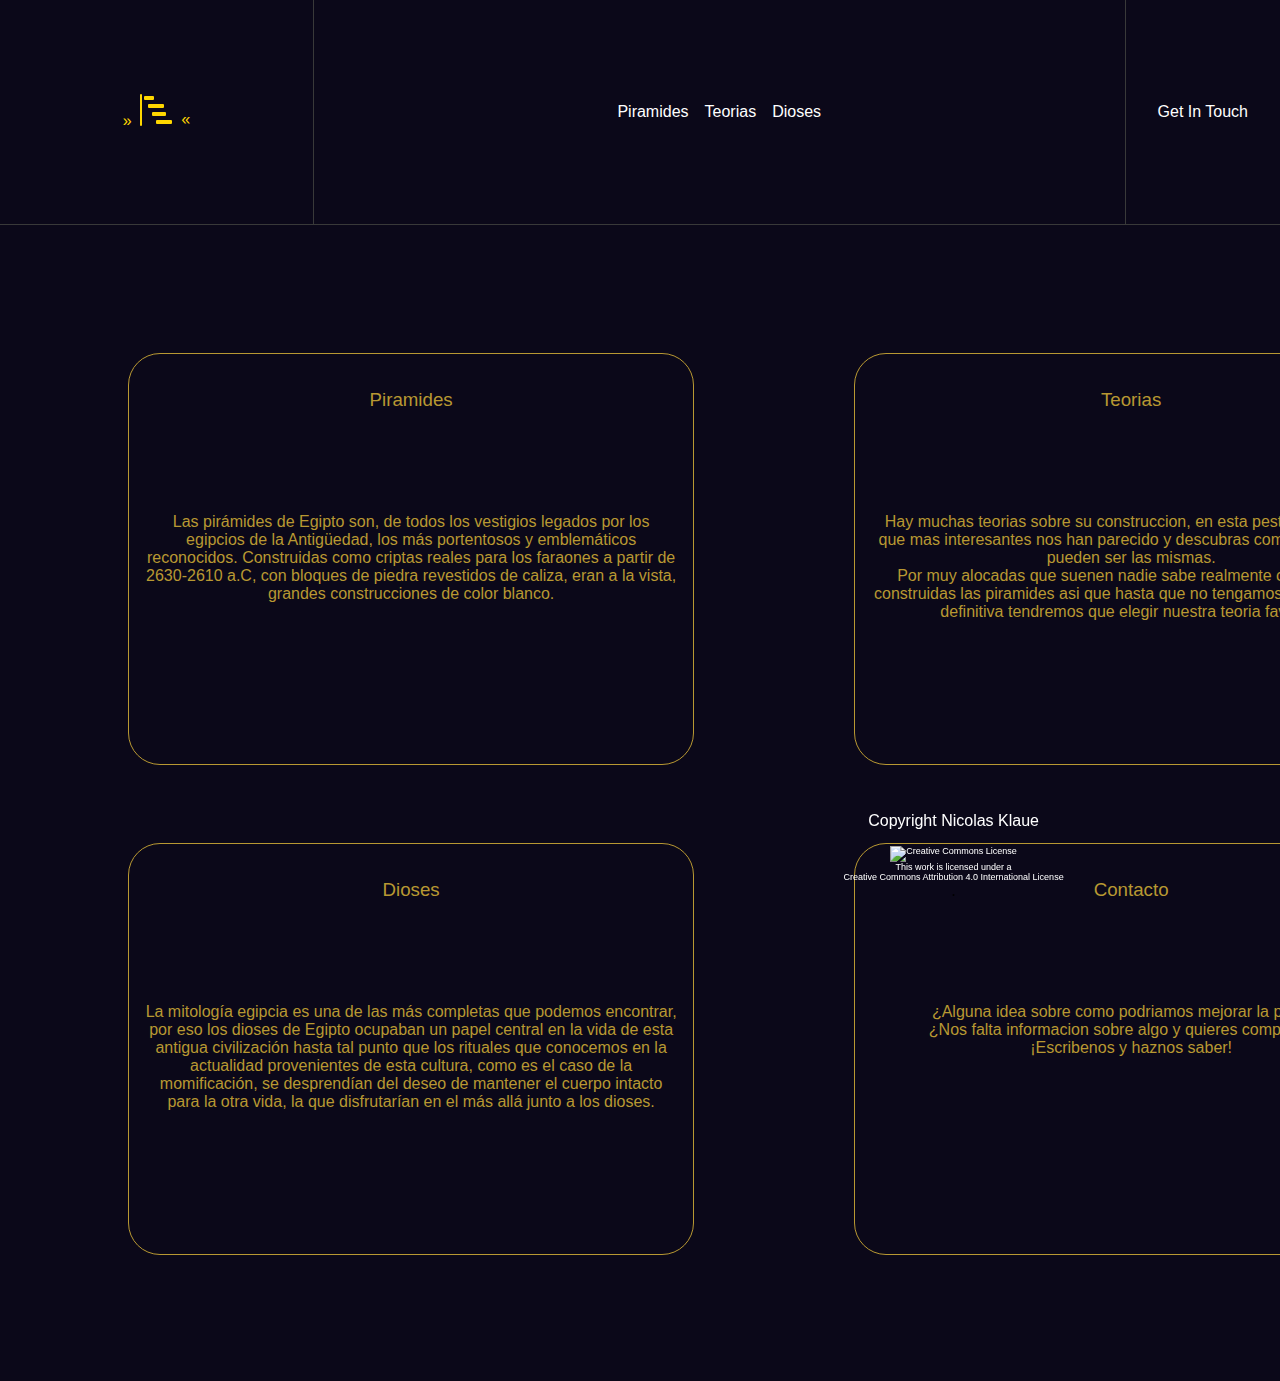
==== PracticaFinal/HTML/Index.html @ 52274de1 "Finished Index text" ====
<!doctype html>
<html lang="es">

<head>
    <title>Piramides</title>
    <!-- Required meta tags -->
    <meta charset="utf-8">
    <meta name="viewport" content="width=device-width, initial-scale=1, shrink-to-fit=no">

    <!-- Bootstrap CSS v5.2.1 -->
    <link href="https://cdn.jsdelivr.net/npm/bootstrap@5.2.1/dist/css/bootstrap.min.css" rel="stylesheet"
        integrity="sha384-iYQeCzEYFbKjA/T2uDLTpkwGzCiq6soy8tYaI1GyVh/UjpbCx/TYkiZhlZB6+fzT" crossorigin="anonymous">
    <link rel="stylesheet" href="../CSS/Master.css">
</head>

<body>
    <header>
    </header>
    <main>
        <div class="index">
            <a href="Piramides.html">
                <div class="IndexCard">
                    <h3>Piramides</h3>
                    <img src="" alt="" class="IndexImg">
                    <p class="IndexText">Las pirámides de Egipto son, de todos los vestigios legados por los egipcios de la Antigüedad, los más portentosos y emblemáticos reconocidos. Construidas como criptas reales para los faraones a partir de 2630-2610 a.C, con bloques de piedra revestidos de caliza, eran a la vista, grandes construcciones de color blanco.</p>
                </div>
            </a>
            <a href="Teorias.html">
                <div class="IndexCard">
                    <h3>Teorias</h3>
                    <img src="" alt="" class="IndexImg">
                    <p class="IndexText">Hay muchas teorias sobre su construccion, en esta pestaña veras las que mas interesantes nos han parecido y descubras como de alocadas pueden ser las mismas. <br> Por muy alocadas que suenen nadie sabe realmente como fueron construidas las piramides asi que hasta que no tengamos una respuesta definitiva tendremos que elegir nuestra teoria favorita.</p>
                </div>
            </a>
            <a href="Dioses.html">
                <div class="IndexCard">
                    <h3>Dioses</h3>
                    <img src="" alt="" class="IndexImg">
                    <p class="IndexText">La mitología egipcia es una de las más completas que podemos encontrar, por eso los dioses de Egipto ocupaban un papel central en la vida de esta antigua civilización hasta tal punto que los rituales que conocemos en la actualidad provenientes de esta cultura, como es el caso de la momificación, se desprendían del deseo de mantener el cuerpo intacto para la otra vida, la que disfrutarían en el más allá junto a los dioses.
                    </p>
                </div>
            </a>
            <a href="Contacto.html">
                <div class="IndexCard">
                    <h3>Contacto</h3>
                    <img src="" alt="" class="IndexImg">
                    <p class="IndexText">¿Alguna idea sobre como podriamos mejorar la pagina?
                        <br>
                        ¿Nos falta informacion sobre algo y quieres completarla?
                        <br>
                        ¡Escribenos y haznos saber!
                    </p>
                </div>
            </a>
        </div>
    </main>
    <footer></footer>
    <script src="https://cdn.jsdelivr.net/npm/@popperjs/core@2.11.6/dist/umd/popper.min.js"
        integrity="sha384-oBqDVmMz9ATKxIep9tiCxS/Z9fNfEXiDAYTujMAeBAsjFuCZSmKbSSUnQlmh/jp3" crossorigin="anonymous">
        </script>

    <script src="https://cdn.jsdelivr.net/npm/bootstrap@5.2.1/dist/js/bootstrap.min.js"
        integrity="sha384-7VPbUDkoPSGFnVtYi0QogXtr74QeVeeIs99Qfg5YCF+TidwNdjvaKZX19NZ/e6oz" crossorigin="anonymous">
        </script>
    <script src="../JS/Main.js"></script>
</body>

</html>
---- PracticaFinal/CSS/Master.css ----
:root{
    --border-color: rgb(57, 57, 57);
    --bg-color: rgb(11, 8, 25);
}
body{
    display: flex;
    flex-direction: column;
    background: var(--bg-color);
    margin: 0px;
    width: 100vw;
    overflow-x: hidden;
}
.navbar{
    display: flex;
    width: 100%;
    box-sizing: border-box;
}
.nav-section{
    height: 10rem;
    border-bottom: 1px solid var(--border-color);
    display: flex;
    justify-content: center;
    align-items: center;
    padding: 2rem;
    gap: 1rem;
}

.nav-section.Logo{
    flex: 1;
    border-right: 1px solid var(--border-color);
}
.nav-section.Pages{
    flex: 3;
    border-right: 1px solid var(--border-color);
}
.nav-active svg, .nav-active a{
    color: gold;
}
.nav-active *::before{
    display: inline-block;
    content:" » ";
    font-weight: 400;
    font-size: inherit;
}
.nav-active *::after{
    display: inline-block;
    content:" » ";
    font-weight: 400;
    transform: rotate(180deg);
    font-size: inherit;
}
a:hover{
    color: white;
}
.OnlySX {
    display:none;
    }
h1, h2, h3, h4, h5, a, p, span, svg,label,input{
    font-family: "Rubik",sans-serif;
    text-decoration: none;
    font-weight: 400;
    color:white;
    cursor: default;
}
.card{
    background-color: rgb(42, 40, 49);
    padding: 1rem;
}
.footer-div{
    position: fixed;
    display: flex;
    width: 99vw;
    bottom: 0;
    flex-direction: column;
    padding: 0 25vw 0 25vw;
    text-align: center;
}
.footer-div .Text{
    width: 75%;
    align-self: center;
    font-size:xx-small;
    color: white;
    text-decoration: none;
}
.footer-div .Title{
    width: 75%;
    align-self: center;
}
.Piramide{
    position: absolute;
    bottom: 0vh;
    display: flex;
    flex-direction: column;
    width: 100%;
    justify-content: center;
    align-items: center;

}
.Piso.Primero{
    width: 100vw;
}
.Piso.Segundo{
    width: 66vw;
}
.Piso.Tercero{
    width: 33vw;
}
.Piso{
    height: 15vh;
    display: flex;
    flex: auto;
}
.floor{
    width: 100vw;
    height: 5vh;
    background-color:chocolate;
}
.Celula{
    border: 1px dotted black;
    background-color: rgb(68, 67, 5);
    flex: auto;
}
.Cartas{
    width: 90vw;
    display: grid;
    margin: auto;
    grid-template-columns: repeat(auto-fit,minmax(calc(50rem/2.2),1fr));
    gap: 2em;
}
.Carta{
    text-align: center;
    margin: auto;
    height:50rem;
    background-color:#d4af37;
    border: solid 2.5px #5a4b18;
    aspect-ratio: 1/2.2;
    border-radius: 2rem;
    transition: 1.3s;
    transform:rotateY(0deg);
}
.Carta:hover{
    transform:rotateY(180deg);
}
.Carta:hover *{
    transform: rotateY(180deg);
    transition-delay: 0.5s;
}
.Carta *{
    color: black;
    transform:rotateY(270deg);
    transition: 0.5s;
    padding: 1rem;
}
.Carta img{
    width: 90%;
}
.index {
    display: grid;
    width: 100%;
    height: 100vh;
    padding: 10%;
    justify-content: center;
    column-gap: 10rem;
    row-gap: 5rem;
    grid-template: ". .";
}
.IndexCard{
    text-align: center;
    border: 0.5px #b89832 solid;
    border-radius: 2rem;
    height: 100%;
}
.IndexCard *{
    padding: 1rem;
}
.index .IndexCard *{
    color: #b89832;
}
@media (max-width: 767px) {
    .nav-section.GIT,.nav-section.Socials {
    display: none;
    }
    .OnlySX {
    display:block;
    }
    .nav-section.Logo {
    justify-content: left;
    }
    .nav-section {
    flex-direction: column;
    justify-content: center;
    flex-wrap: wrap;
    }
    .footer-div{
        position: relative;
    }
}
/* *{
    outline: green 1px solid;
} */
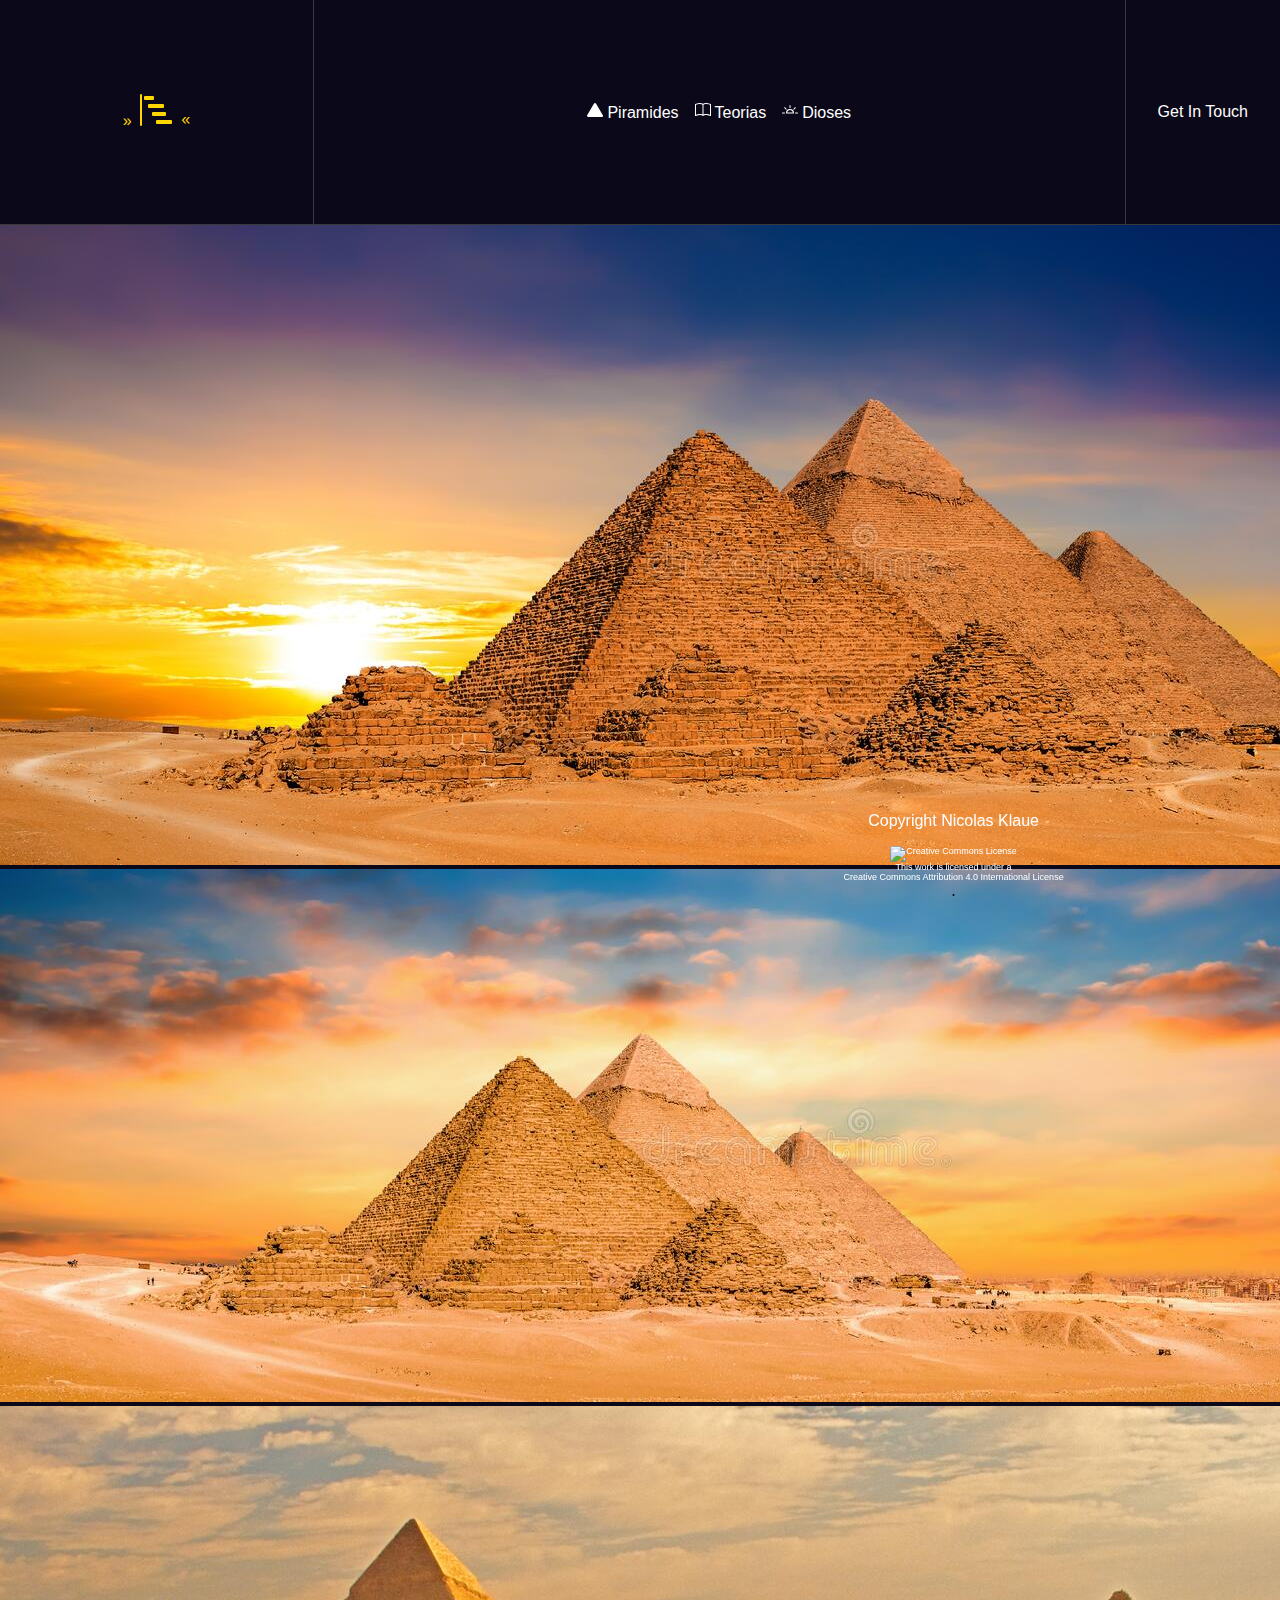
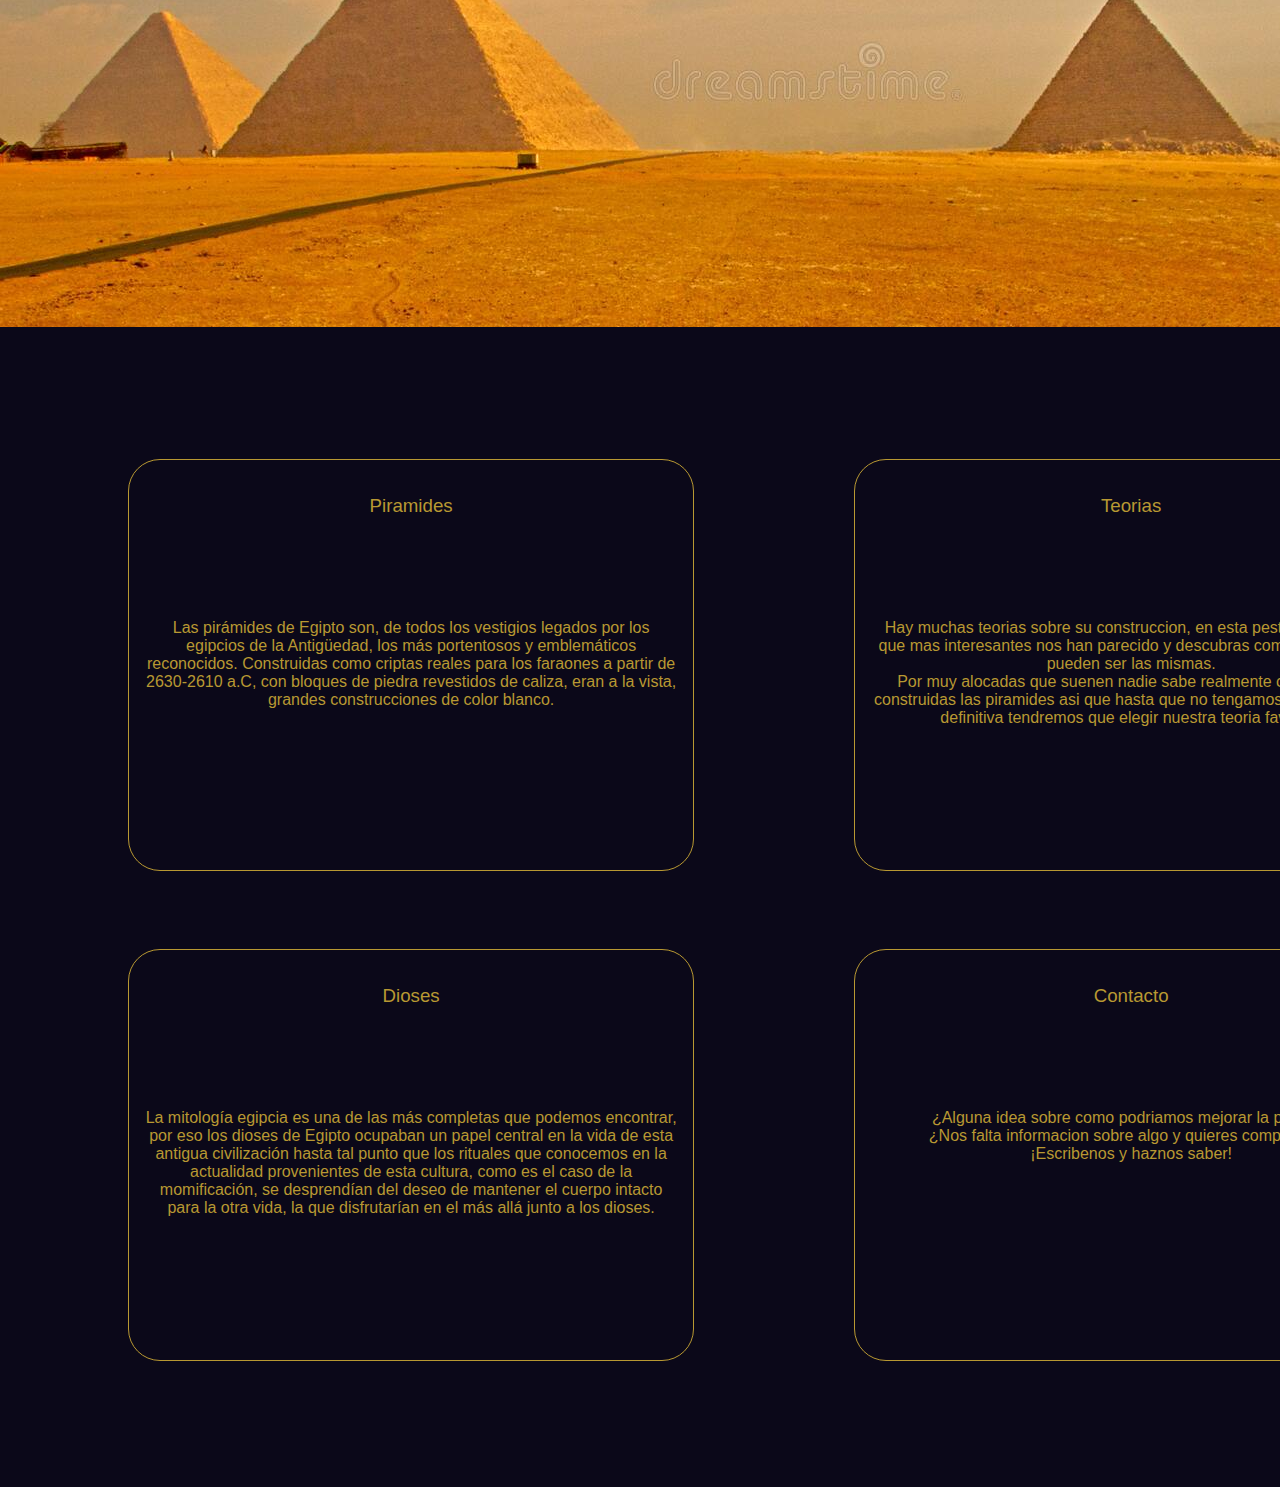
==== commit 27301397: "icons,pyramids,beginning carousel" ====
--- a/PracticaFinal/HTML/Index.html
+++ b/PracticaFinal/HTML/Index.html
@@ -17,41 +17,69 @@
     <header>
     </header>
     <main>
-        <div class="index">
-            <a href="Piramides.html">
-                <div class="IndexCard">
-                    <h3>Piramides</h3>
-                    <img src="" alt="" class="IndexImg">
-                    <p class="IndexText">Las pirámides de Egipto son, de todos los vestigios legados por los egipcios de la Antigüedad, los más portentosos y emblemáticos reconocidos. Construidas como criptas reales para los faraones a partir de 2630-2610 a.C, con bloques de piedra revestidos de caliza, eran a la vista, grandes construcciones de color blanco.</p>
+        <div id="--carousel">
+            <div id="carouselExampleSlidesOnly" class="carousel slide" data-ride="carousel">
+                <div class="carousel-inner">
+                  <div class="carousel-item active">
+                    <img class="d-block w-100" src="/PracticaFinal/src/Pyramides1.jpg" alt="First slide">
+                  </div>
+                  <div class="carousel-item">
+                    <img class="d-block w-100" src="/PracticaFinal/src/Pyramides2.jpg" alt="Second slide">
+                  </div>
+                  <div class="carousel-item">
+                    <img class="d-block w-100" src="/PracticaFinal/src/Pyramides3.jpg" alt="Third slide">
+                  </div>
                 </div>
-            </a>
-            <a href="Teorias.html">
-                <div class="IndexCard">
-                    <h3>Teorias</h3>
-                    <img src="" alt="" class="IndexImg">
-                    <p class="IndexText">Hay muchas teorias sobre su construccion, en esta pestaña veras las que mas interesantes nos han parecido y descubras como de alocadas pueden ser las mismas. <br> Por muy alocadas que suenen nadie sabe realmente como fueron construidas las piramides asi que hasta que no tengamos una respuesta definitiva tendremos que elegir nuestra teoria favorita.</p>
-                </div>
-            </a>
-            <a href="Dioses.html">
-                <div class="IndexCard">
-                    <h3>Dioses</h3>
-                    <img src="" alt="" class="IndexImg">
-                    <p class="IndexText">La mitología egipcia es una de las más completas que podemos encontrar, por eso los dioses de Egipto ocupaban un papel central en la vida de esta antigua civilización hasta tal punto que los rituales que conocemos en la actualidad provenientes de esta cultura, como es el caso de la momificación, se desprendían del deseo de mantener el cuerpo intacto para la otra vida, la que disfrutarían en el más allá junto a los dioses.
-                    </p>
-                </div>
-            </a>
-            <a href="Contacto.html">
-                <div class="IndexCard">
-                    <h3>Contacto</h3>
-                    <img src="" alt="" class="IndexImg">
-                    <p class="IndexText">¿Alguna idea sobre como podriamos mejorar la pagina?
-                        <br>
-                        ¿Nos falta informacion sobre algo y quieres completarla?
-                        <br>
-                        ¡Escribenos y haznos saber!
-                    </p>
-                </div>
-            </a>
+              </div>
+        </div>
+        <div id="cards">
+            <div class="index">
+                <a href="Piramides.html">
+                    <div class="IndexCard">
+                        <h3>Piramides</h3>
+                        <img src="" alt="" class="IndexImg">
+                        <p class="IndexText">Las pirámides de Egipto son, de todos los vestigios legados por los
+                            egipcios de la Antigüedad, los más portentosos y emblemáticos reconocidos. Construidas como
+                            criptas reales para los faraones a partir de 2630-2610 a.C, con bloques de piedra revestidos
+                            de caliza, eran a la vista, grandes construcciones de color blanco.</p>
+                    </div>
+                </a>
+                <a href="Teorias.html">
+                    <div class="IndexCard">
+                        <h3>Teorias</h3>
+                        <img src="" alt="" class="IndexImg">
+                        <p class="IndexText">Hay muchas teorias sobre su construccion, en esta pestaña veras las que mas
+                            interesantes nos han parecido y descubras como de alocadas pueden ser las mismas. <br> Por
+                            muy alocadas que suenen nadie sabe realmente como fueron construidas las piramides asi que
+                            hasta que no tengamos una respuesta definitiva tendremos que elegir nuestra teoria favorita.
+                        </p>
+                    </div>
+                </a>
+                <a href="Dioses.html">
+                    <div class="IndexCard">
+                        <h3>Dioses</h3>
+                        <img src="" alt="" class="IndexImg">
+                        <p class="IndexText">La mitología egipcia es una de las más completas que podemos encontrar, por
+                            eso los dioses de Egipto ocupaban un papel central en la vida de esta antigua civilización
+                            hasta tal punto que los rituales que conocemos en la actualidad provenientes de esta
+                            cultura, como es el caso de la momificación, se desprendían del deseo de mantener el cuerpo
+                            intacto para la otra vida, la que disfrutarían en el más allá junto a los dioses.
+                        </p>
+                    </div>
+                </a>
+                <a href="Contacto.html">
+                    <div class="IndexCard">
+                        <h3>Contacto</h3>
+                        <img src="" alt="" class="IndexImg">
+                        <p class="IndexText">¿Alguna idea sobre como podriamos mejorar la pagina?
+                            <br>
+                            ¿Nos falta informacion sobre algo y quieres completarla?
+                            <br>
+                            ¡Escribenos y haznos saber!
+                        </p>
+                    </div>
+                </a>
+            </div>
         </div>
     </main>
     <footer></footer>
--- a/PracticaFinal/CSS/Master.css
+++ b/PracticaFinal/CSS/Master.css
@@ -33,7 +33,7 @@
     flex: 3;
     border-right: 1px solid var(--border-color);
 }
-.nav-active svg, .nav-active a{
+.nav-active *{
     color: gold;
 }
 .nav-active *::before{
@@ -135,21 +135,23 @@
     border: solid 2.5px #5a4b18;
     aspect-ratio: 1/2.2;
     border-radius: 2rem;
-    transition: 1.3s;
+    transition: 1s;
     transform:rotateY(0deg);
+    transition-timing-function: linear;
 }
 .Carta:hover{
     transform:rotateY(180deg);
 }
 .Carta:hover *{
     transform: rotateY(180deg);
-    transition-delay: 0.5s;
+    transition-delay: calc(1s/2);
 }
 .Carta *{
     color: black;
-    transform:rotateY(270deg);
-    transition: 0.5s;
+    transform:rotateY(90deg);
+    transition: calc(1s/2);
     padding: 1rem;
+    transition-timing-function: linear;
 }
 .Carta img{
     width: 90%;
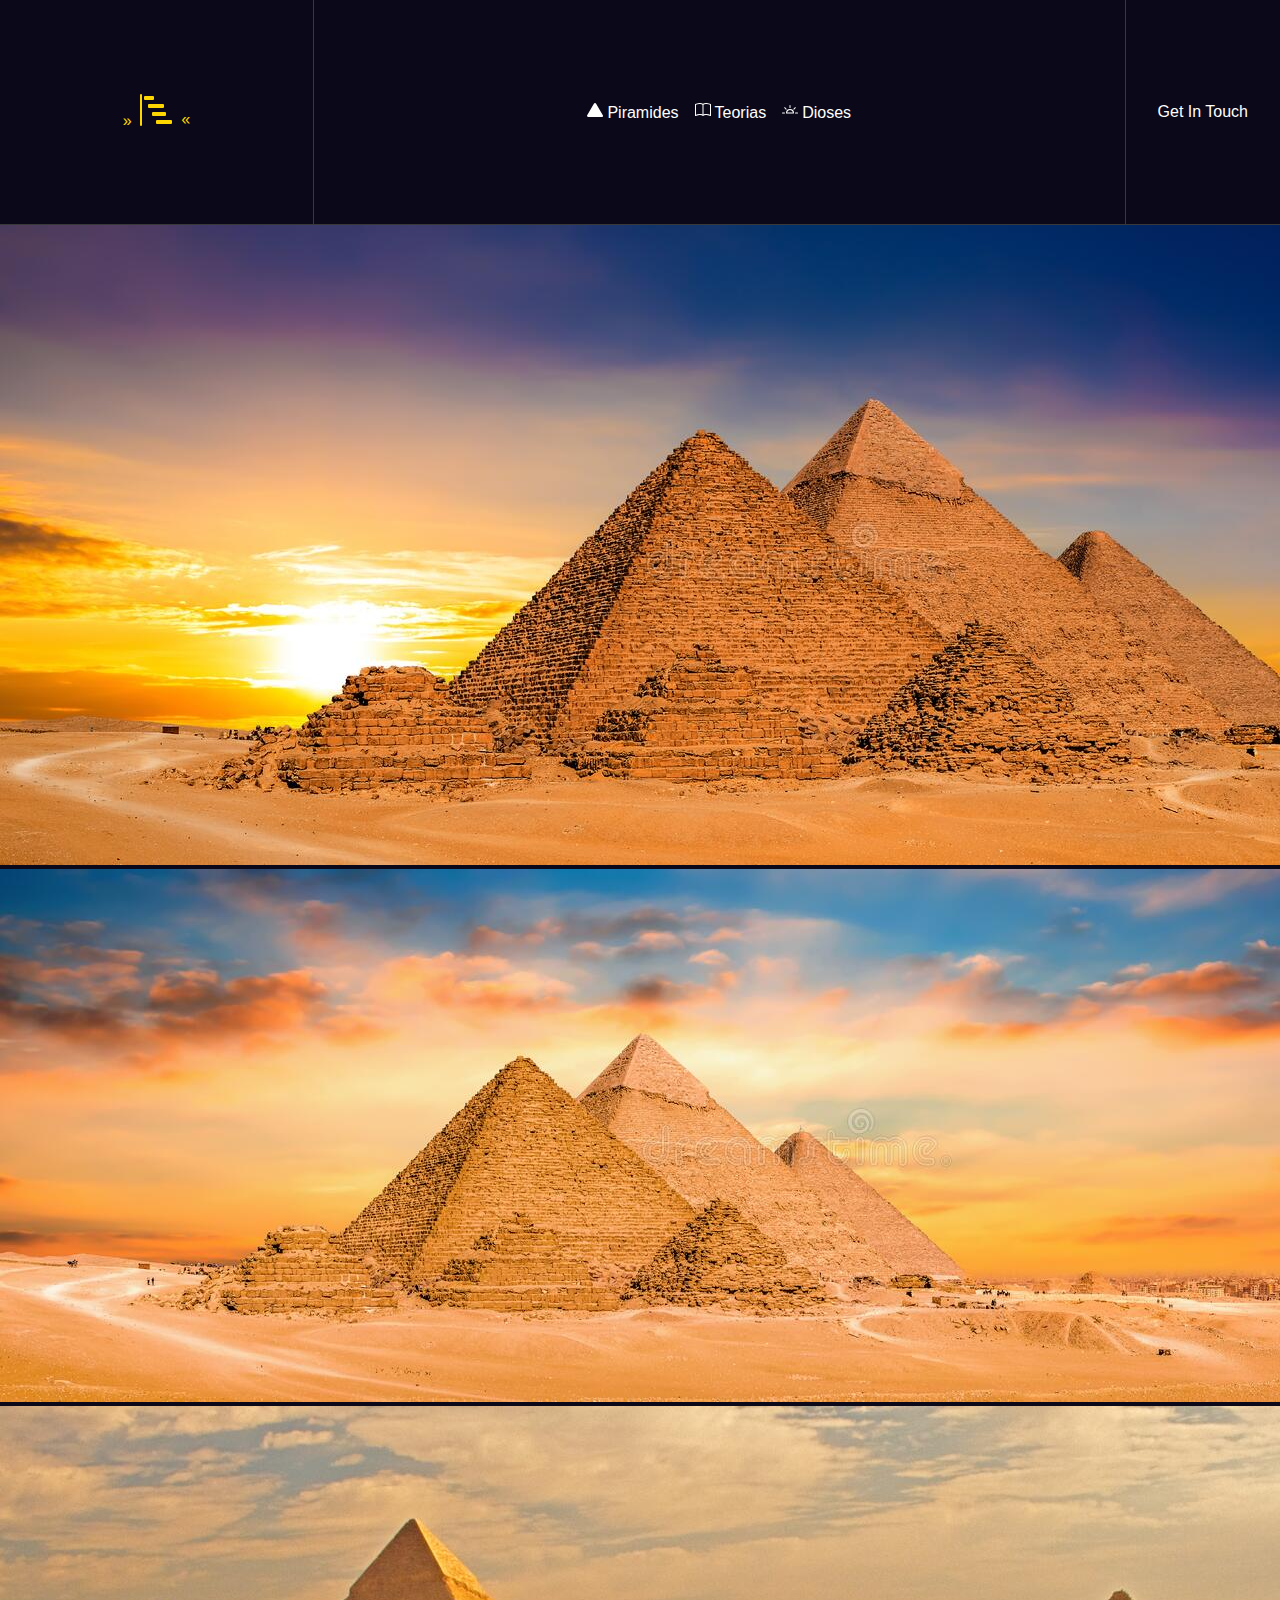
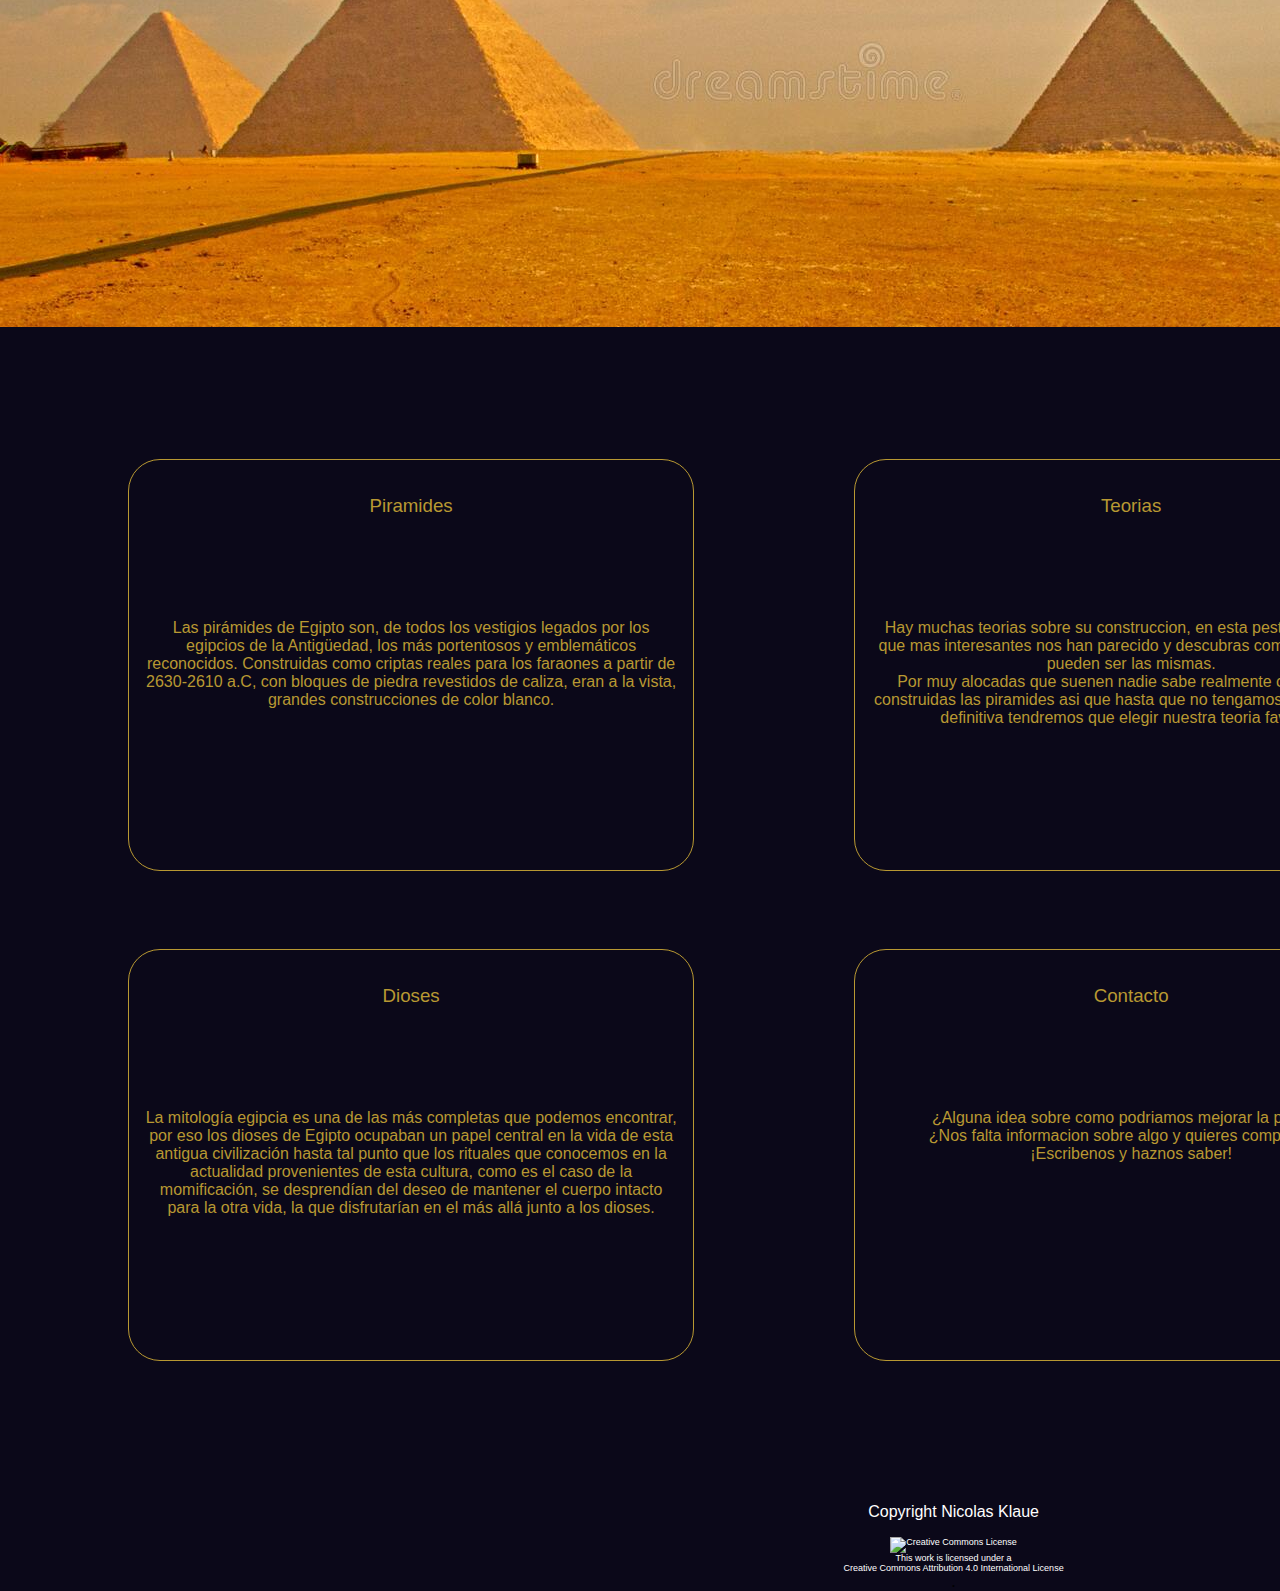
==== commit 39ee2c3f: "a" ====
--- a/PracticaFinal/HTML/Index.html
+++ b/PracticaFinal/HTML/Index.html
@@ -18,7 +18,7 @@
     </header>
     <main>
         <div id="--carousel">
-            <div id="carouselExampleSlidesOnly" class="carousel slide" data-ride="carousel">
+            <div id="myCarousel" class="carousel slide" data-ride="carousel">
                 <div class="carousel-inner">
                   <div class="carousel-item active">
                     <img class="d-block w-100" src="/PracticaFinal/src/Pyramides1.jpg" alt="First slide">
@@ -90,7 +90,9 @@
     <script src="https://cdn.jsdelivr.net/npm/bootstrap@5.2.1/dist/js/bootstrap.min.js"
         integrity="sha384-7VPbUDkoPSGFnVtYi0QogXtr74QeVeeIs99Qfg5YCF+TidwNdjvaKZX19NZ/e6oz" crossorigin="anonymous">
         </script>
+  <script src="//code.jquery.com/jquery.js"></script>
     <script src="../JS/Main.js"></script>
+    <script src="../JS/Carousel.js"></script>
 </body>
 
 </html>--- a/PracticaFinal/CSS/Master.css
+++ b/PracticaFinal/CSS/Master.css
@@ -67,7 +67,7 @@
     padding: 1rem;
 }
 .footer-div{
-    position: fixed;
+    position: relative;
     display: flex;
     width: 99vw;
     bottom: 0;
@@ -193,9 +193,6 @@
     justify-content: center;
     flex-wrap: wrap;
     }
-    .footer-div{
-        position: relative;
-    }
 }
 /* *{
     outline: green 1px solid;
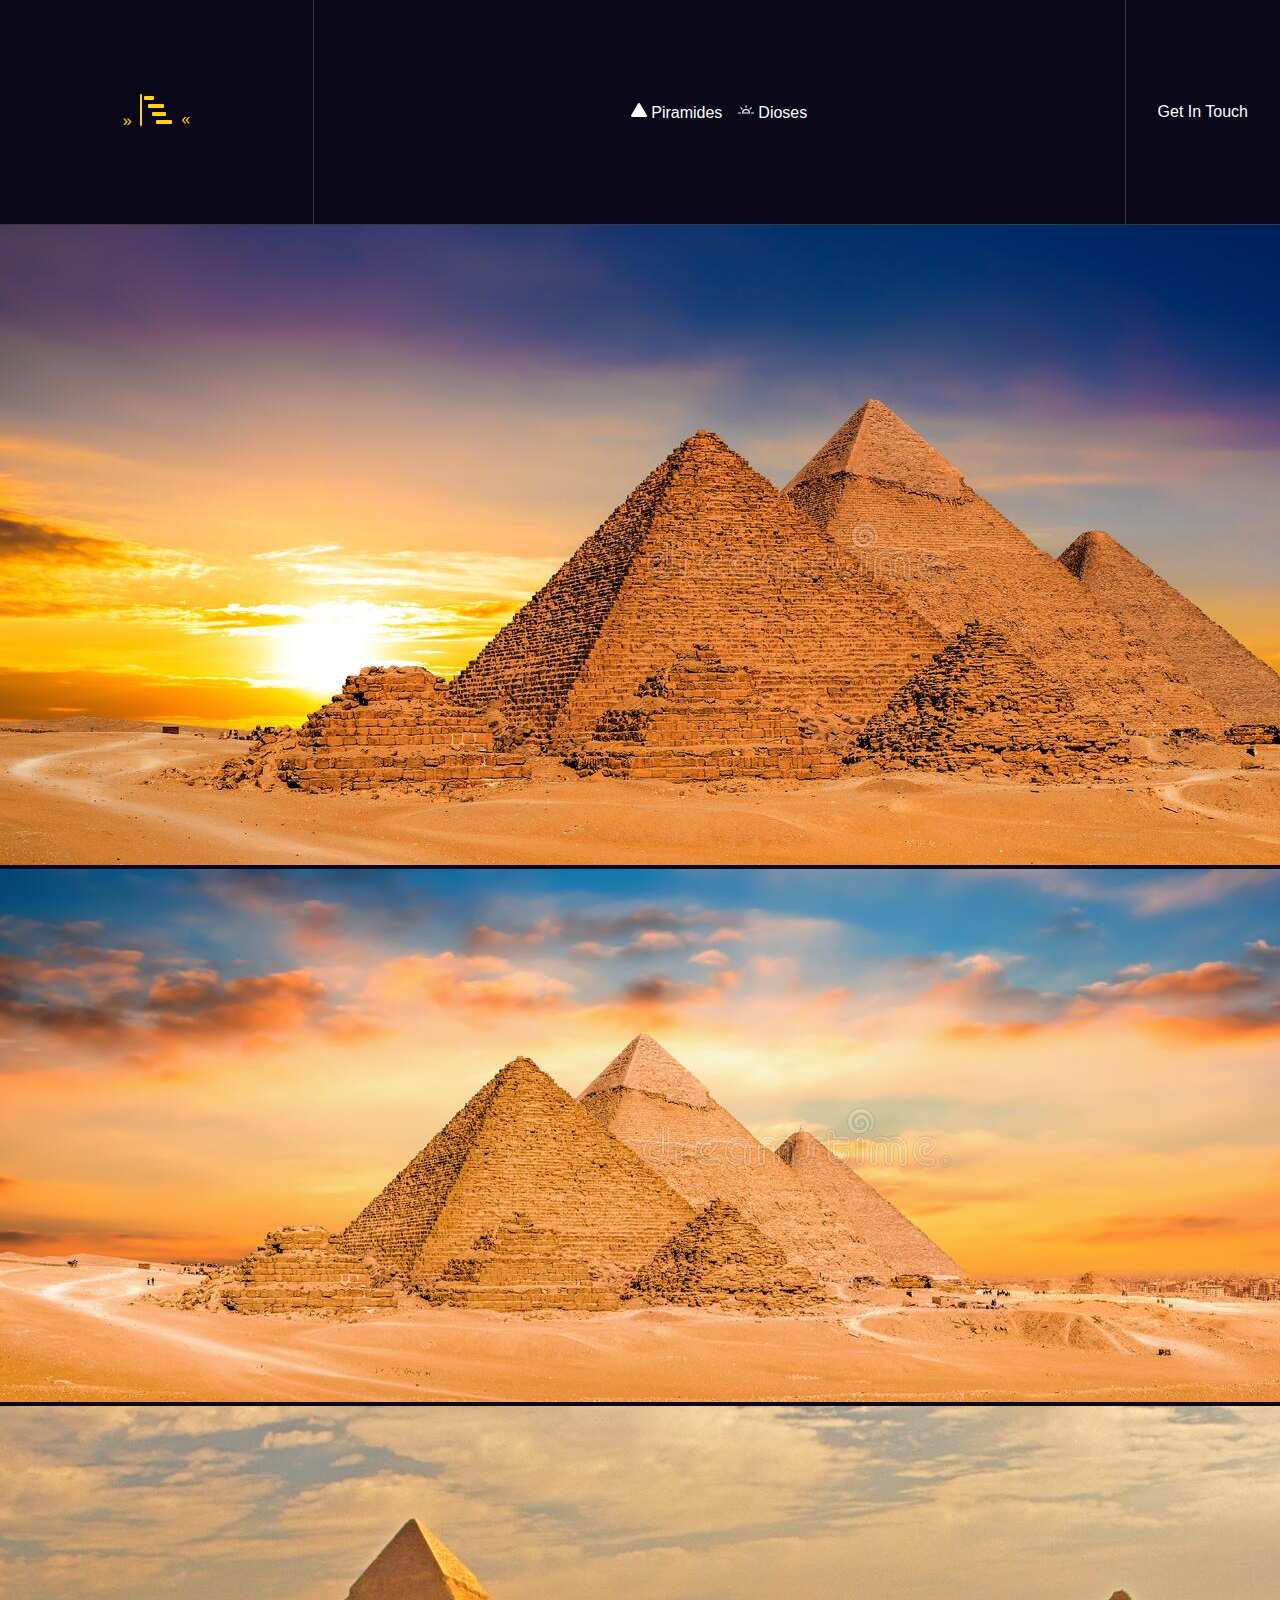
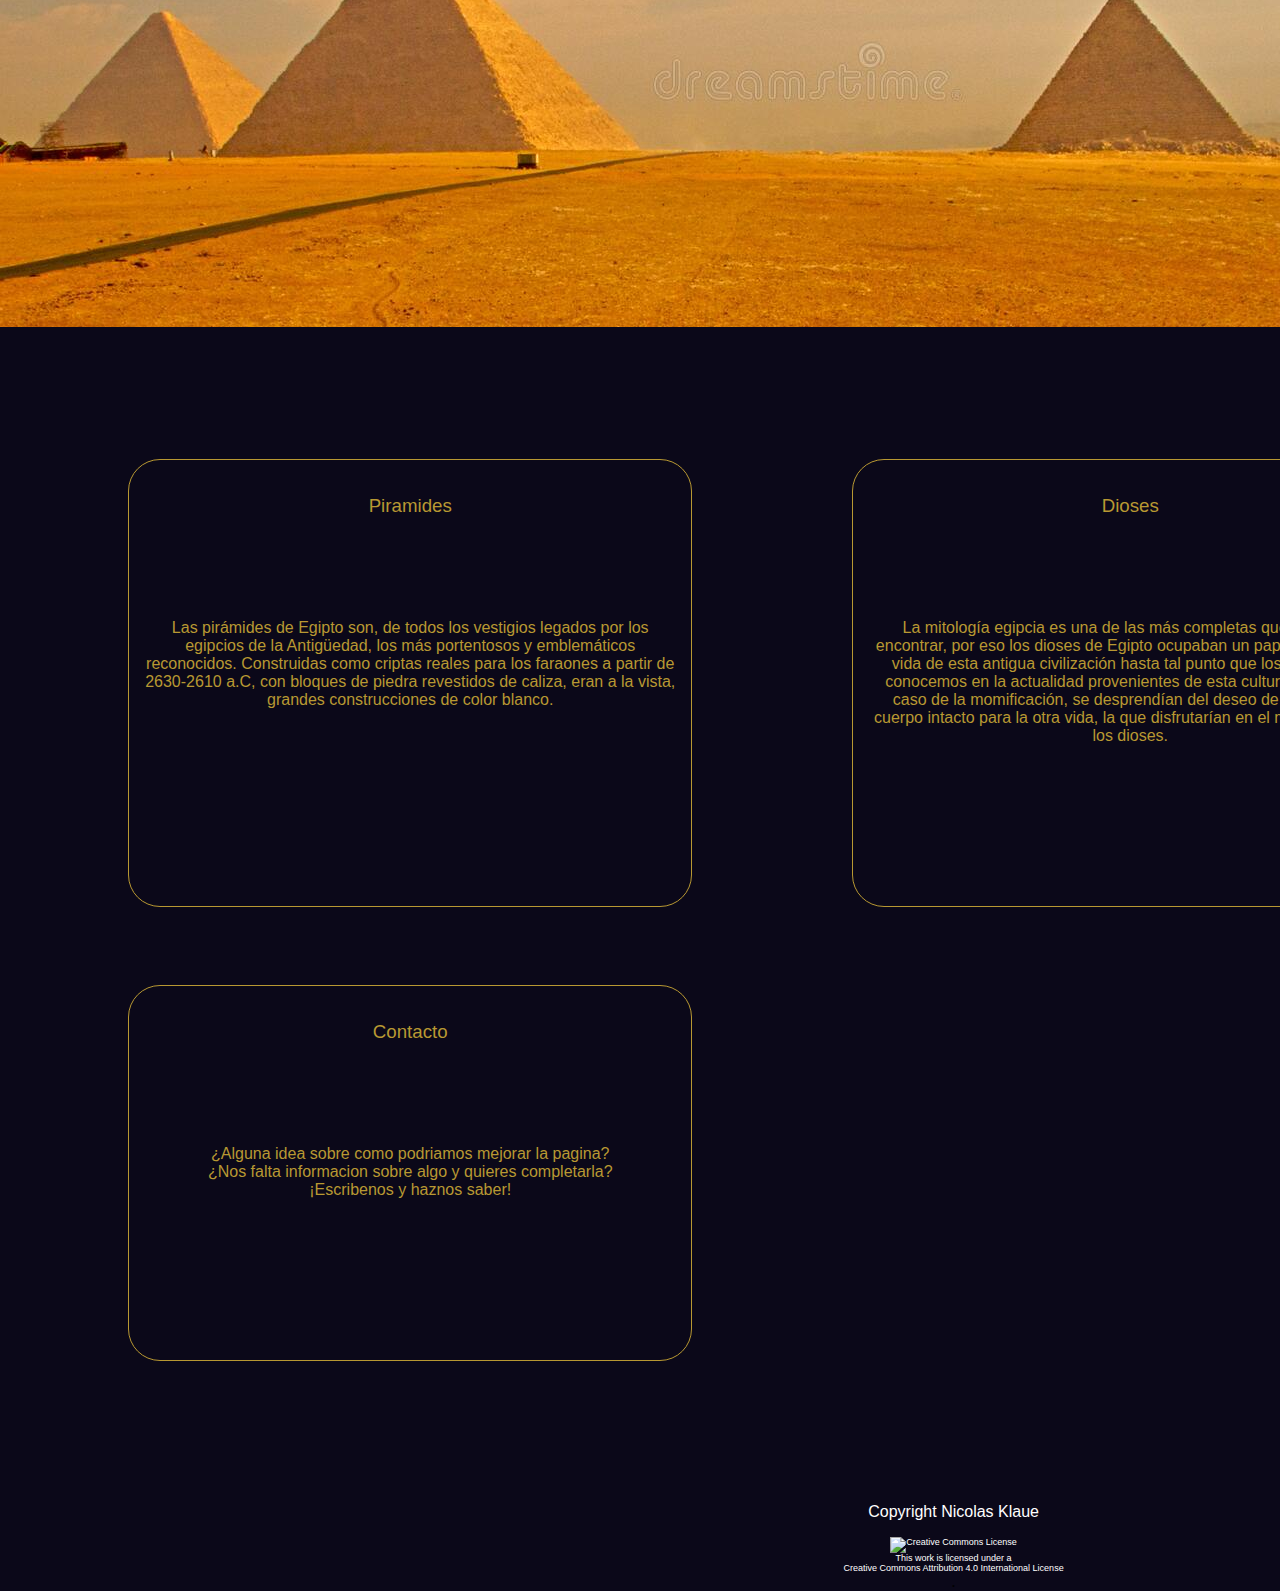
==== commit 21fcc3a7: "final Product" ====
--- a/PracticaFinal/HTML/Index.html
+++ b/PracticaFinal/HTML/Index.html
@@ -21,13 +21,13 @@
             <div id="myCarousel" class="carousel slide" data-ride="carousel">
                 <div class="carousel-inner">
                   <div class="carousel-item active">
-                    <img class="d-block w-100" src="/PracticaFinal/src/Pyramides1.jpg" alt="First slide">
+                    <img class="d-block w-100" src="../src/Pyramides1.jpg" alt="First slide">
                   </div>
                   <div class="carousel-item">
-                    <img class="d-block w-100" src="/PracticaFinal/src/Pyramides2.jpg" alt="Second slide">
+                    <img class="d-block w-100" src="../src/Pyramides2.jpg" alt="Second slide">
                   </div>
                   <div class="carousel-item">
-                    <img class="d-block w-100" src="/PracticaFinal/src/Pyramides3.jpg" alt="Third slide">
+                    <img class="d-block w-100" src="../src/Pyramides3.jpg" alt="Third slide">
                   </div>
                 </div>
               </div>
@@ -42,17 +42,6 @@
                             egipcios de la Antigüedad, los más portentosos y emblemáticos reconocidos. Construidas como
                             criptas reales para los faraones a partir de 2630-2610 a.C, con bloques de piedra revestidos
                             de caliza, eran a la vista, grandes construcciones de color blanco.</p>
-                    </div>
-                </a>
-                <a href="Teorias.html">
-                    <div class="IndexCard">
-                        <h3>Teorias</h3>
-                        <img src="" alt="" class="IndexImg">
-                        <p class="IndexText">Hay muchas teorias sobre su construccion, en esta pestaña veras las que mas
-                            interesantes nos han parecido y descubras como de alocadas pueden ser las mismas. <br> Por
-                            muy alocadas que suenen nadie sabe realmente como fueron construidas las piramides asi que
-                            hasta que no tengamos una respuesta definitiva tendremos que elegir nuestra teoria favorita.
-                        </p>
                     </div>
                 </a>
                 <a href="Dioses.html">
@@ -89,10 +78,10 @@
 
     <script src="https://cdn.jsdelivr.net/npm/bootstrap@5.2.1/dist/js/bootstrap.min.js"
         integrity="sha384-7VPbUDkoPSGFnVtYi0QogXtr74QeVeeIs99Qfg5YCF+TidwNdjvaKZX19NZ/e6oz" crossorigin="anonymous">
-        </script>
-  <script src="//code.jquery.com/jquery.js"></script>
+        </script>    <script type="text/javascript" src="https://code.jquery.com/jquery-3.6.1.slim.min.js"></script>
     <script src="../JS/Main.js"></script>
     <script src="../JS/Carousel.js"></script>
+    <script src="../JS/cookies.js"></script>
 </body>
 
 </html>--- a/PracticaFinal/CSS/Master.css
+++ b/PracticaFinal/CSS/Master.css
@@ -50,7 +50,7 @@
     font-size: inherit;
 }
 a:hover{
-    color: white;
+    color: #b89832;
 }
 .OnlySX {
     display:none;
@@ -60,7 +60,6 @@
     text-decoration: none;
     font-weight: 400;
     color:white;
-    cursor: default;
 }
 .card{
     background-color: rgb(42, 40, 49);
@@ -178,6 +177,29 @@
 .index .IndexCard *{
     color: #b89832;
 }
+div#video{
+    margin: 0;
+    padding: 0;
+    text-align: center;
+    box-sizing: border-box;
+    overflow: none;
+}
+video{
+    width: 95vw;
+    border-left: 2px solid grey;
+    border-right: 2px solid grey;
+    border-bottom: 2px solid grey;
+}
+.FotoDePerfil{
+    width: 10%;
+    border-radius: 100%;
+    border: 1px solid grey;
+    position: absolute;
+    margin-left: 5%;
+}
+.maps{
+    text-align: center;
+}
 @media (max-width: 767px) {
     .nav-section.GIT,.nav-section.Socials {
     display: none;
@@ -194,6 +216,13 @@
     flex-wrap: wrap;
     }
 }
-/* *{
+.maps iframe{
+    width: 70vw;
+    aspect-ratio: 4/3;
+}
+.timeline{
+    margin: 0 2rem 0 2rem;
+}
+/*  *{
     outline: green 1px solid;
-} */+}  */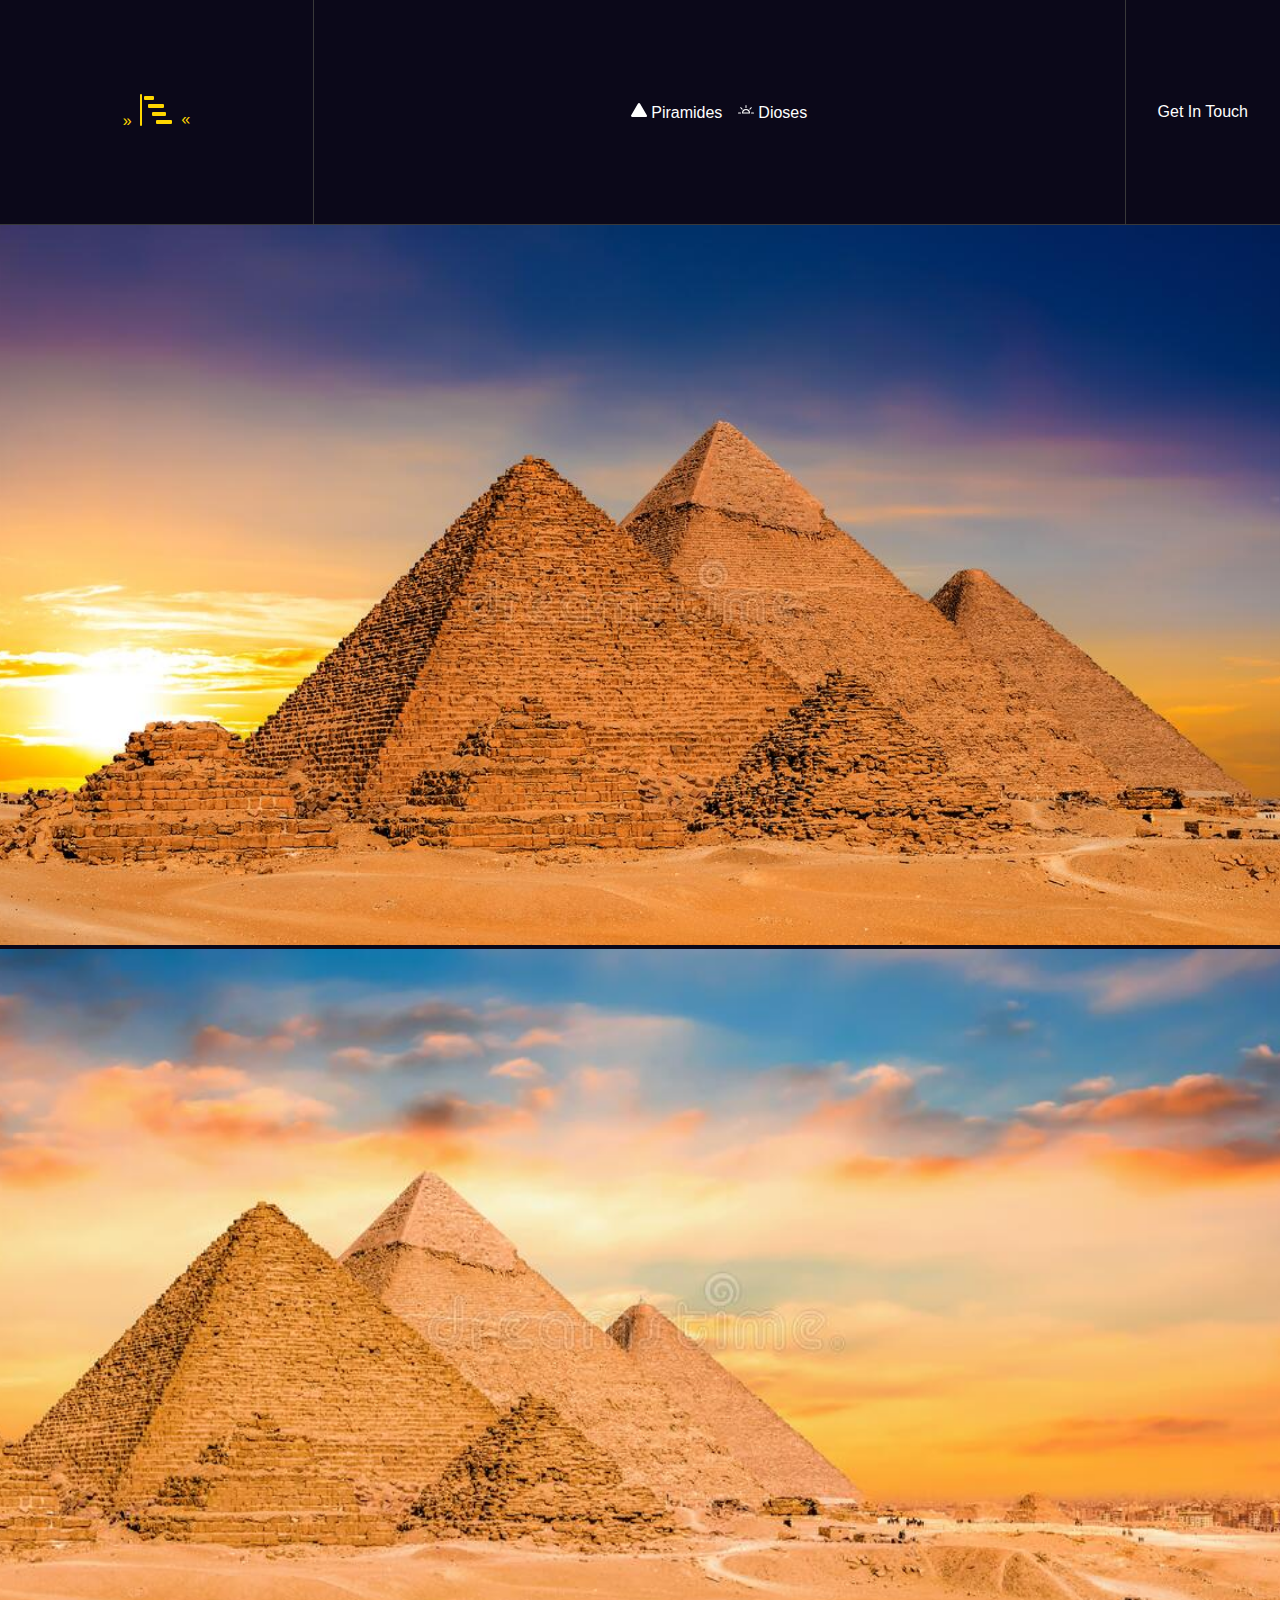
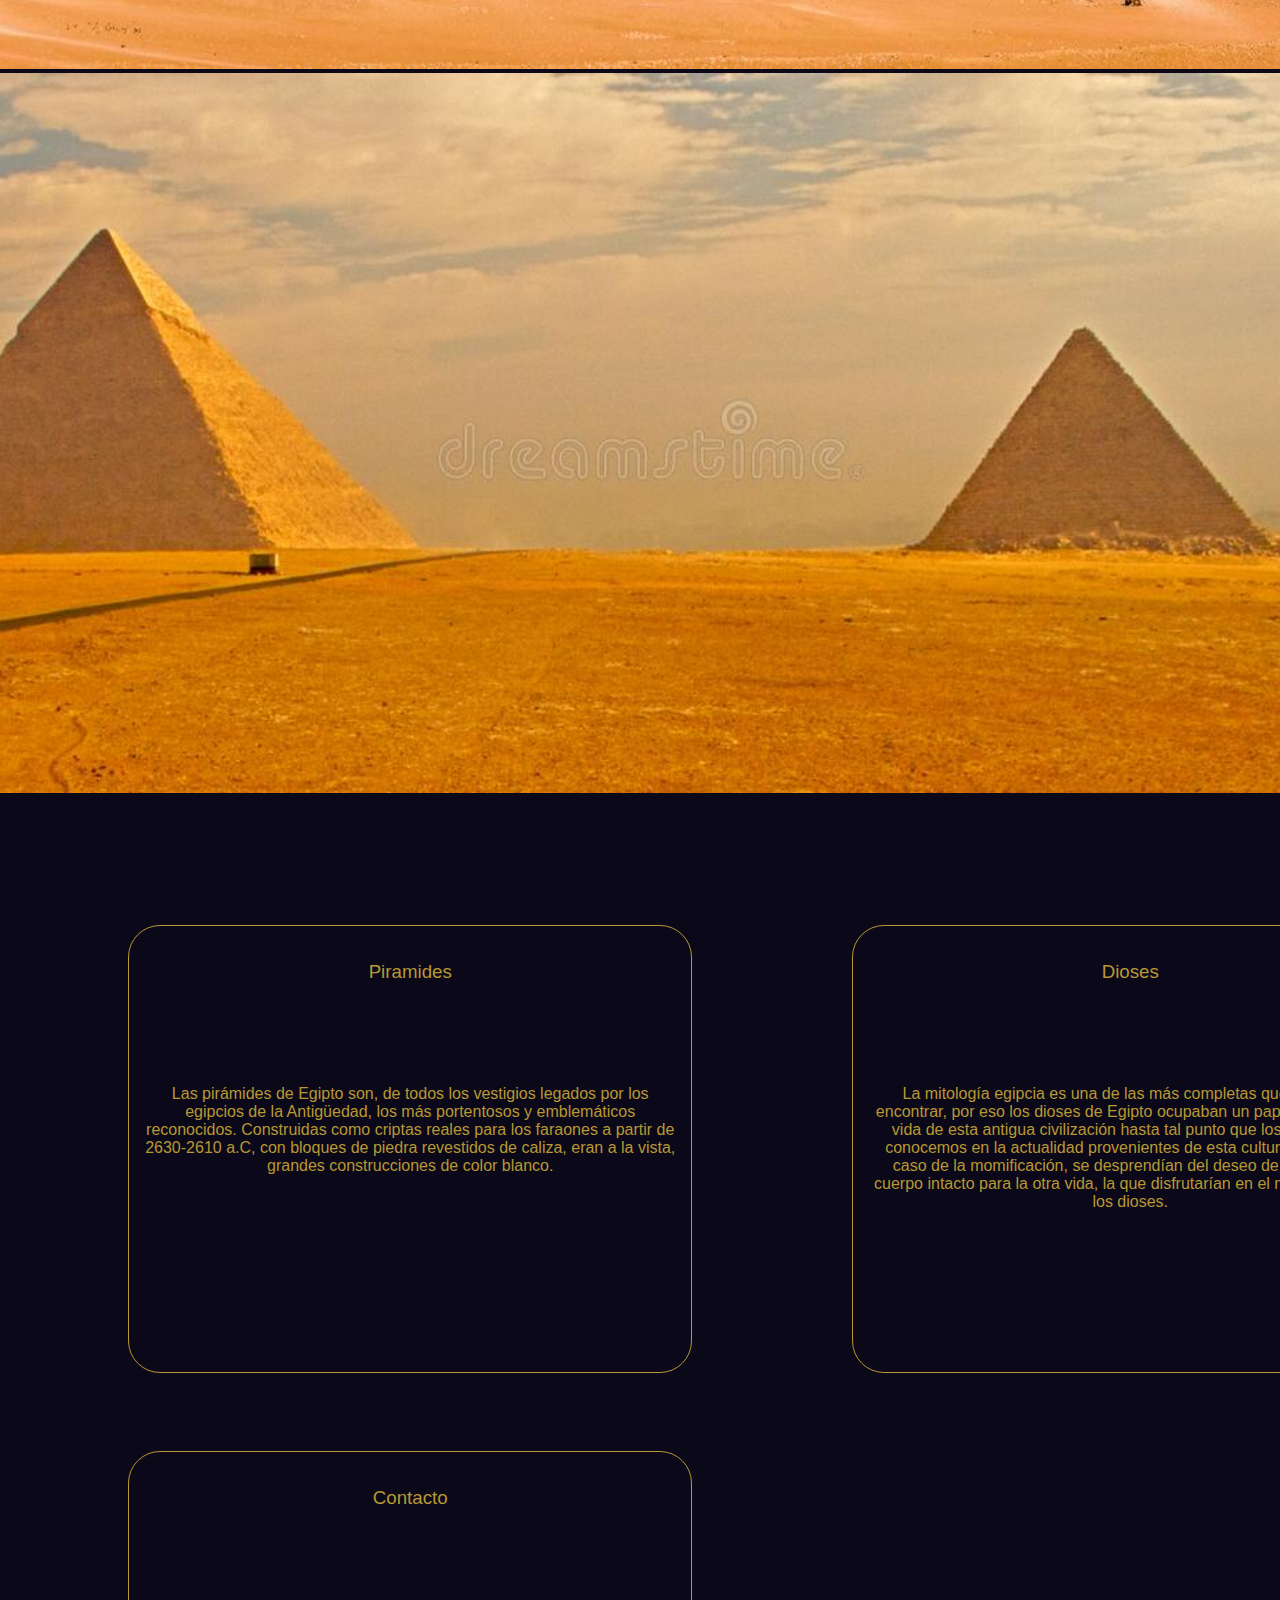
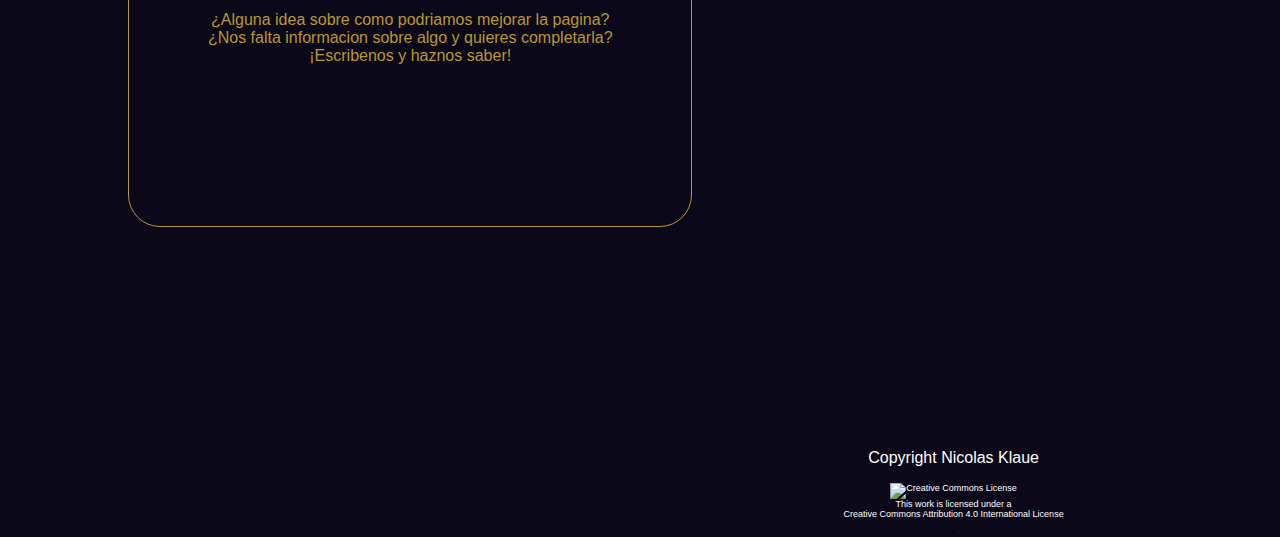
==== commit cbaf5996: "carousel" ====
--- a/PracticaFinal/HTML/Index.html
+++ b/PracticaFinal/HTML/Index.html
@@ -19,15 +19,16 @@
     <main>
         <div id="--carousel">
             <div id="myCarousel" class="carousel slide" data-ride="carousel">
+                <!-- <p style="position: absolute; z-index: 1;">no he conseguido que funcione el carrusel no se porque</p> -->
                 <div class="carousel-inner">
                   <div class="carousel-item active">
-                    <img class="d-block w-100" src="../src/Pyramides1.jpg" alt="First slide">
+                    <img class="d-block carousel-img" src="../src/Pyramides1.jpg" alt="First slide">
                   </div>
                   <div class="carousel-item">
-                    <img class="d-block w-100" src="../src/Pyramides2.jpg" alt="Second slide">
+                    <img class="d-block carousel-img" src="../src/Pyramides2.jpg" alt="Second slide">
                   </div>
                   <div class="carousel-item">
-                    <img class="d-block w-100" src="../src/Pyramides3.jpg" alt="Third slide">
+                    <img class="d-block carousel-img" src="../src/Pyramides3.jpg" alt="Third slide">
                   </div>
                 </div>
               </div>
@@ -72,13 +73,15 @@
         </div>
     </main>
     <footer></footer>
+    
+    <script type="text/javascript" src="https://code.jquery.com/jquery-3.6.1.slim.min.js"></script>
     <script src="https://cdn.jsdelivr.net/npm/@popperjs/core@2.11.6/dist/umd/popper.min.js"
         integrity="sha384-oBqDVmMz9ATKxIep9tiCxS/Z9fNfEXiDAYTujMAeBAsjFuCZSmKbSSUnQlmh/jp3" crossorigin="anonymous">
         </script>
 
     <script src="https://cdn.jsdelivr.net/npm/bootstrap@5.2.1/dist/js/bootstrap.min.js"
         integrity="sha384-7VPbUDkoPSGFnVtYi0QogXtr74QeVeeIs99Qfg5YCF+TidwNdjvaKZX19NZ/e6oz" crossorigin="anonymous">
-        </script>    <script type="text/javascript" src="https://code.jquery.com/jquery-3.6.1.slim.min.js"></script>
+        </script>
     <script src="../JS/Main.js"></script>
     <script src="../JS/Carousel.js"></script>
     <script src="../JS/cookies.js"></script>
--- a/PracticaFinal/CSS/Master.css
+++ b/PracticaFinal/CSS/Master.css
@@ -68,10 +68,11 @@
 .footer-div{
     position: relative;
     display: flex;
+    flex-direction: column;
     width: 99vw;
+    margin-top: 5rem;
+    padding: 0 25vw 0 25vw;
     bottom: 0;
-    flex-direction: column;
-    padding: 0 25vw 0 25vw;
     text-align: center;
 }
 .footer-div .Text{
@@ -84,40 +85,6 @@
 .footer-div .Title{
     width: 75%;
     align-self: center;
-}
-.Piramide{
-    position: absolute;
-    bottom: 0vh;
-    display: flex;
-    flex-direction: column;
-    width: 100%;
-    justify-content: center;
-    align-items: center;
-
-}
-.Piso.Primero{
-    width: 100vw;
-}
-.Piso.Segundo{
-    width: 66vw;
-}
-.Piso.Tercero{
-    width: 33vw;
-}
-.Piso{
-    height: 15vh;
-    display: flex;
-    flex: auto;
-}
-.floor{
-    width: 100vw;
-    height: 5vh;
-    background-color:chocolate;
-}
-.Celula{
-    border: 1px dotted black;
-    background-color: rgb(68, 67, 5);
-    flex: auto;
 }
 .Cartas{
     width: 90vw;
@@ -200,6 +167,14 @@
 .maps{
     text-align: center;
 }
+.carousel-inner{
+    aspect-ratio: 16/9;
+}
+.carousel-img{
+    width: 100%;
+    aspect-ratio: 16/9;
+    object-fit: cover;
+}
 @media (max-width: 767px) {
     .nav-section.GIT,.nav-section.Socials {
     display: none;
